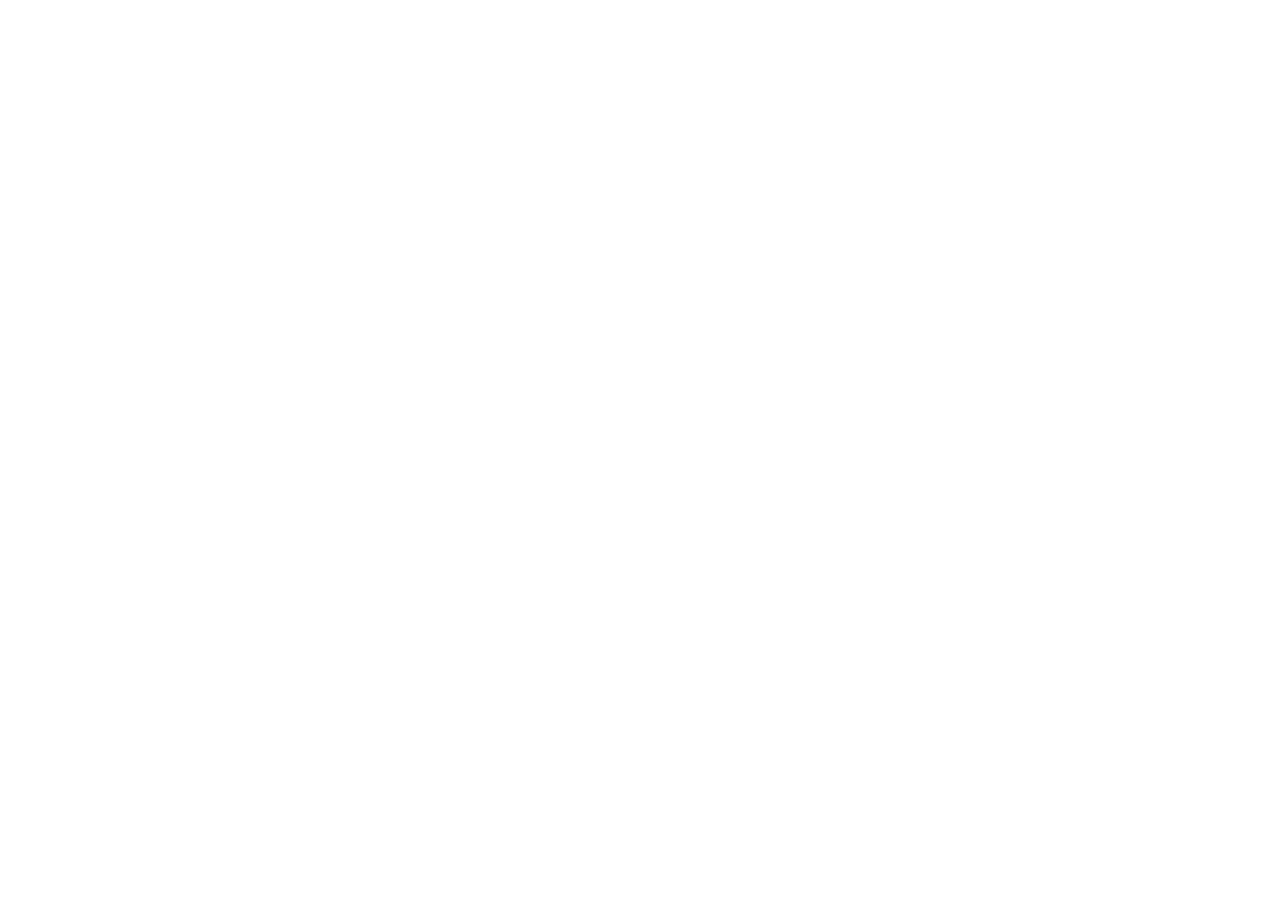
==== 1-weather-app/index.html @ 4483d7a0 "add: card css and images" ====
<!DOCTYPE html>
<html lang="en">
<head>
  <meta charset="UTF-8">
  <meta name="viewport" content="width=device-width, initial-scale=1.0">
  <link rel="stylesheet" href="style.css">
  <title>Document</title>
</head>
<body>
  
</body>
</html>
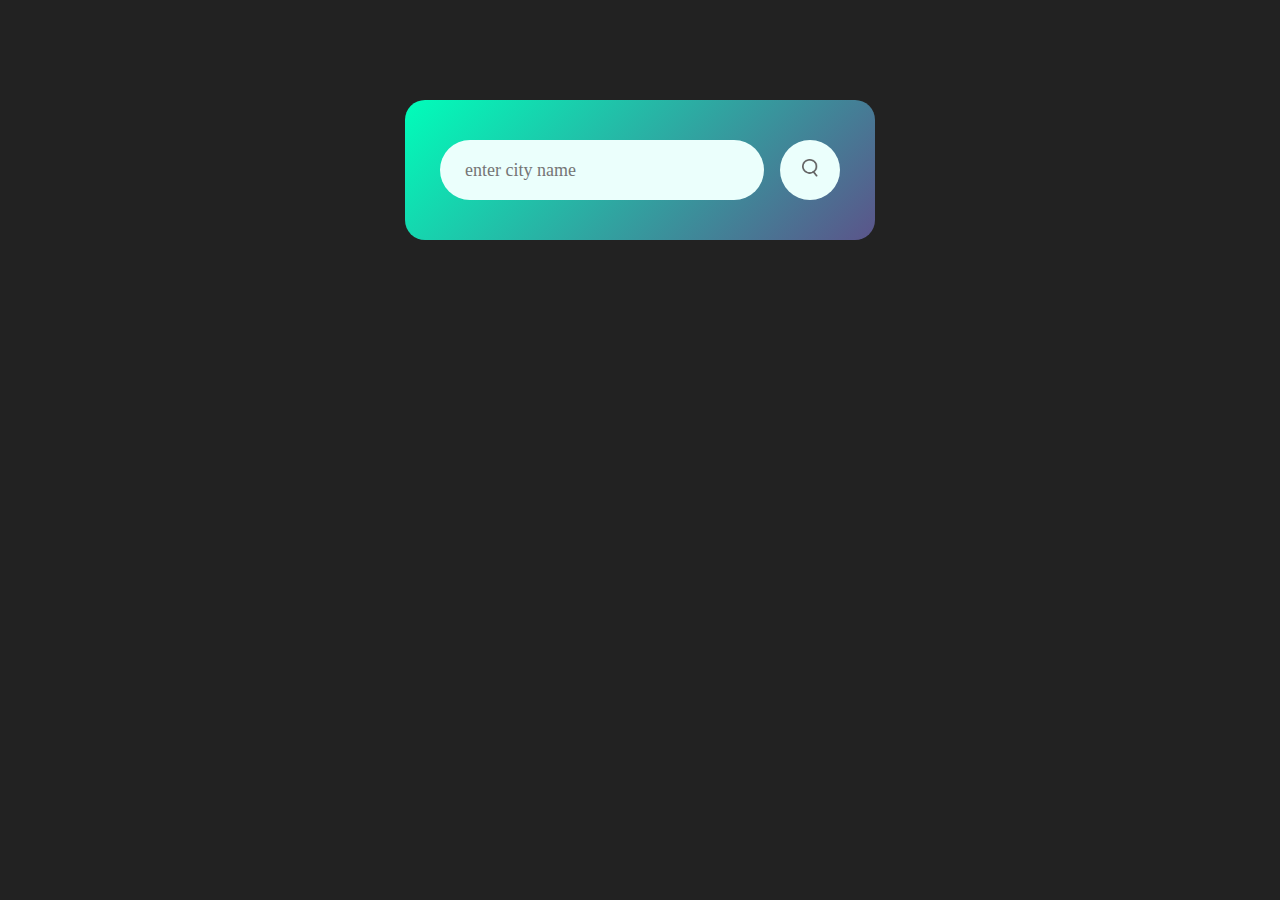
==== commit fe16019d: "add: search css" ====
--- a/1-weather-app/index.html
+++ b/1-weather-app/index.html
@@ -4,9 +4,14 @@
   <meta charset="UTF-8">
   <meta name="viewport" content="width=device-width, initial-scale=1.0">
   <link rel="stylesheet" href="style.css">
-  <title>Document</title>
+  <title>Weather App</title>
 </head>
 <body>
-  
+  <div class="card">
+    <div class="search">
+      <input type="text" placeholder="enter city name" spellcheck="false">
+      <button><img src="images/search.png"></button>
+    </div>
+  </div>
 </body>
 </html>--- a/1-weather-app/style.css
+++ b/1-weather-app/style.css
@@ -0,0 +1,55 @@
+* {
+  margin: 0;
+  padding: 0;
+  font-family: 'Poppins', san-serif;
+  box-sizing: border-box;
+}
+
+body {
+  background: #222;
+}
+
+.card{
+  width: 90%;
+  max-width: 470px;
+  background: linear-gradient(135deg, #00feba, #5b548a);
+  color: #fff;
+  margin: 100px auto 0;
+  border-radius: 20px;
+  padding: 40px 35px;
+  text-align: center;
+}
+
+.search{
+  width: 100%;
+  display: flex;
+  align: center;
+  justify-content: space-between;
+}
+
+.search input{
+  border: 0;
+  outline: 0;
+  background: #ebfffc;
+  color: #555;
+  padding: 10px 25px;
+  height: 60px;
+  border-radius: 30px;
+  flex: 1;
+  margin-right: 16px;
+  font-size: 18px;
+}
+
+.search button{
+  border: 0;
+  outline: 0;
+  background: #ebfffc;
+  border-radius: 50%;
+  width: 60px;
+  height: 60px;
+  cursor: pointer;
+}
+
+.search button img{
+  width: 16px;
+}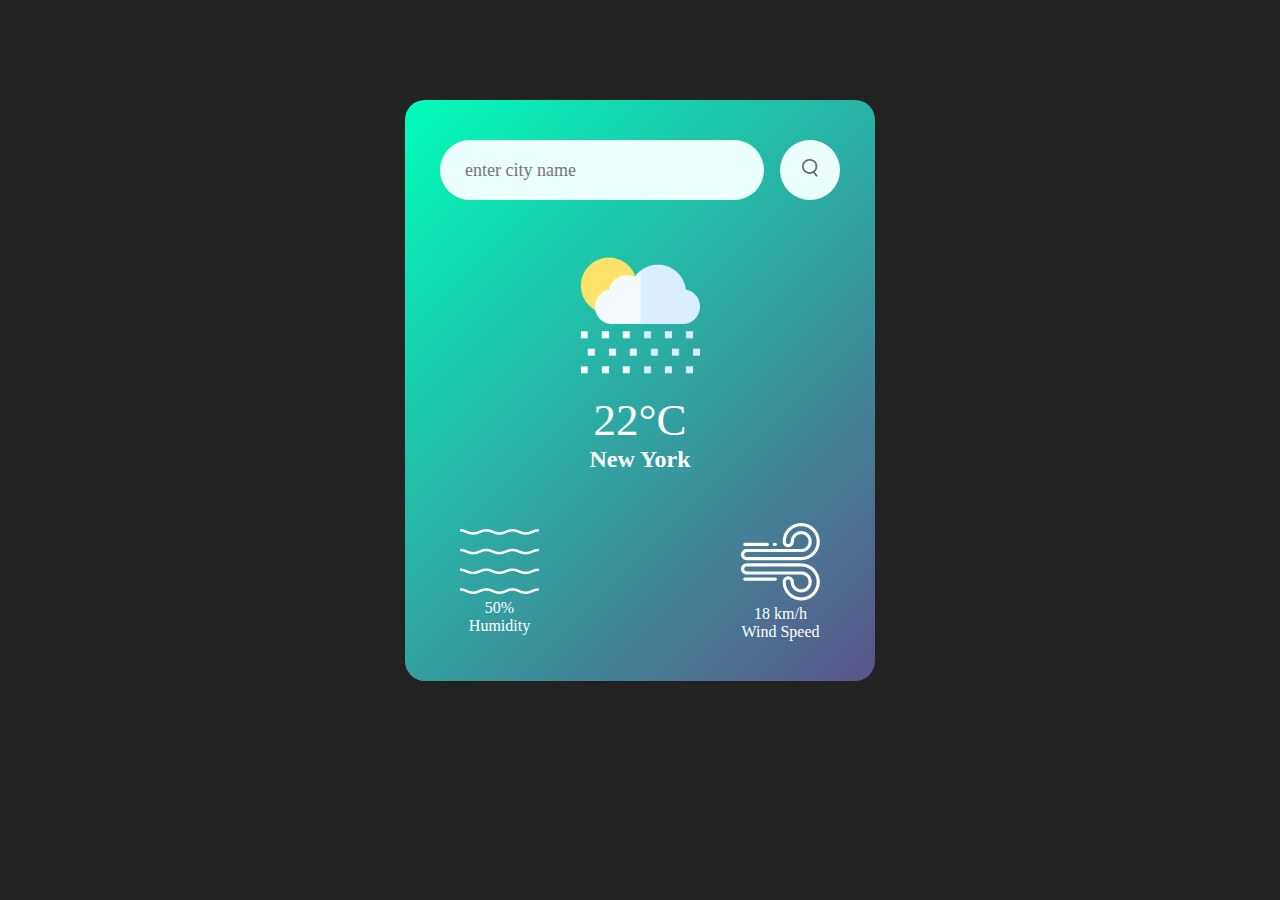
==== commit cb96b4e0: "add: details css" ====
--- a/1-weather-app/index.html
+++ b/1-weather-app/index.html
@@ -7,11 +7,39 @@
   <title>Weather App</title>
 </head>
 <body>
+  <!-- card -->
   <div class="card">
+    <!-- search -->
     <div class="search">
       <input type="text" placeholder="enter city name" spellcheck="false">
       <button><img src="images/search.png"></button>
     </div>
+    <!-- weather -->
+    <div class="weather">
+      <img src="images/rain.png" class="weather-icon">
+      <h1 class="temp">22°C</h1>
+      <h2 class="city">New York</h2>
+    </div>
+    <!-- details -->
+    <div class="details">
+      <!-- humidty -->
+      <div class="col">
+        <img src="images/humidity.png">
+        <div>
+          <p class="humidity">50%</p>
+          <p>Humidity</p>
+        </div>
+      </div>
+      <!-- wind speed -->
+      <div class="col">
+        <img src="images/wind.png">
+        <div>
+          <p class="wind">18 km/h</p>
+          <p>Wind Speed</p>
+        </div>
+      </div>
+    </div>
+
   </div>
 </body>
 </html>--- a/1-weather-app/style.css
+++ b/1-weather-app/style.css
@@ -23,7 +23,7 @@
 .search{
   width: 100%;
   display: flex;
-  align: center;
+  /* align: center; */
   justify-content: space-between;
 }
 
@@ -52,4 +52,28 @@
 
 .search button img{
   width: 16px;
+}
+
+.weather-icon{
+  width: 170px;
+  margin-top: 30px;
+}
+
+.weather h1{
+  font-size: 80px;
+  font-weight: 500;
+}
+
+.weather h1{
+  font-size: 45px;
+  font-weight: 400;
+  margin-top: -10px;
+}
+
+.details{
+  display: flex;
+  align-items: center;
+  justify-content: space-between;
+  padding: 0 20px;
+  margin-top: 50px; 
 }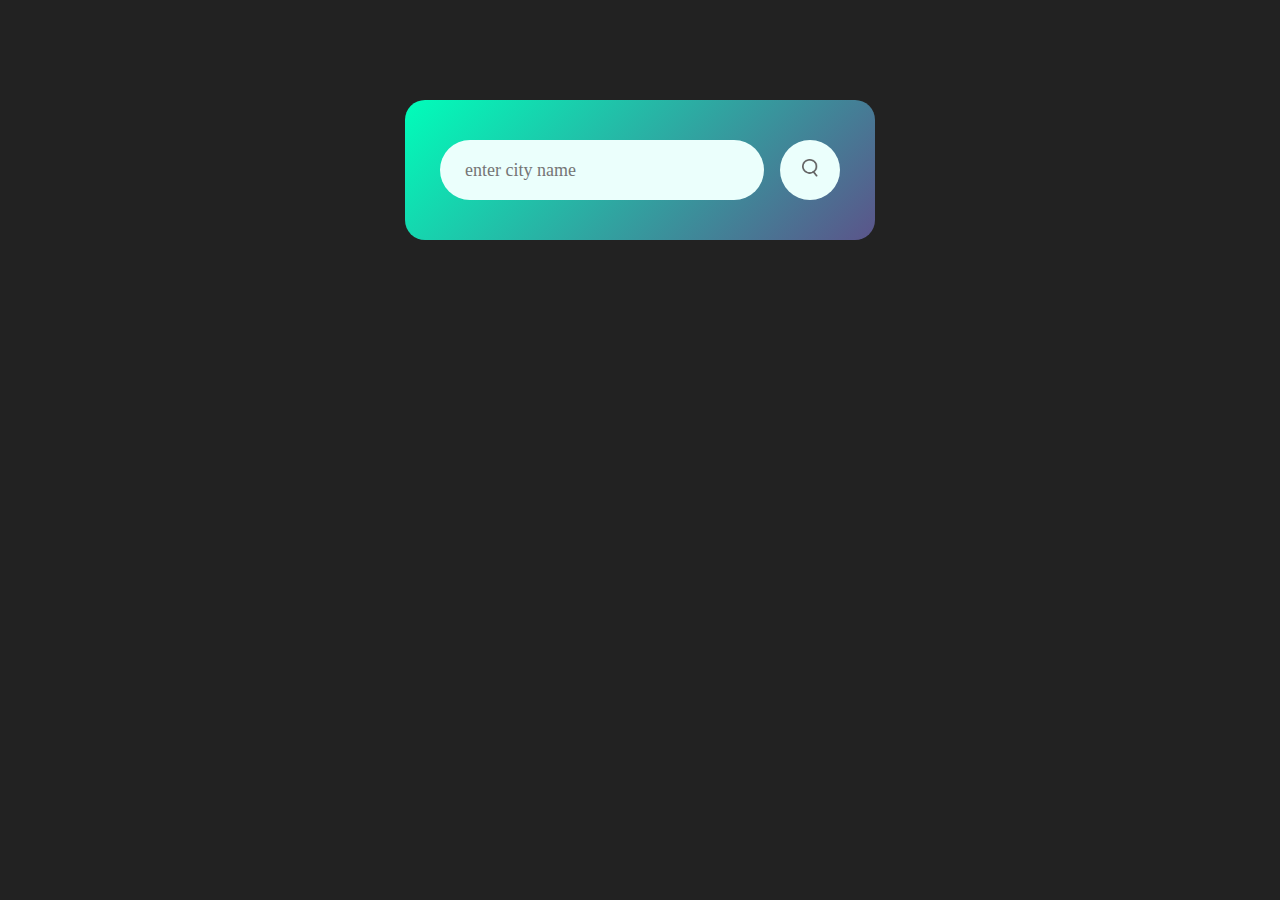
==== commit 3583665b: "add: search function" ====
--- a/1-weather-app/index.html
+++ b/1-weather-app/index.html
@@ -14,32 +14,37 @@
       <input type="text" placeholder="enter city name" spellcheck="false">
       <button><img src="images/search.png"></button>
     </div>
+    <!-- error -->
+    <div class="error">
+      <p>INVALID CITY NAME</p>
+    </div>
     <!-- weather -->
     <div class="weather">
       <img src="images/rain.png" class="weather-icon">
       <h1 class="temp">22°C</h1>
       <h2 class="city">New York</h2>
-    </div>
-    <!-- details -->
-    <div class="details">
-      <!-- humidty -->
-      <div class="col">
-        <img src="images/humidity.png">
-        <div>
-          <p class="humidity">50%</p>
-          <p>Humidity</p>
+      <!-- details -->
+      <div class="details">
+        <!-- humidty -->
+        <div class="col">
+          <img src="images/humidity.png">
+          <div>
+            <p class="humidity">50%</p>
+            <p>Humidity</p>
+          </div>
         </div>
-      </div>
-      <!-- wind speed -->
-      <div class="col">
-        <img src="images/wind.png">
-        <div>
-          <p class="wind">18 km/h</p>
-          <p>Wind Speed</p>
+        <!-- wind speed -->
+        <div class="col">
+          <img src="images/wind.png">
+          <div>
+            <p class="wind">18 km/h</p>
+            <p>Wind Speed</p>
+          </div>
         </div>
       </div>
     </div>
 
   </div>
+  <script src="index.js"></script>
 </body>
 </html>--- a/1-weather-app/style.css
+++ b/1-weather-app/style.css
@@ -64,7 +64,7 @@
   font-weight: 500;
 }
 
-.weather h1{
+.weather h2{
   font-size: 45px;
   font-weight: 400;
   margin-top: -10px;
@@ -76,4 +76,33 @@
   justify-content: space-between;
   padding: 0 20px;
   margin-top: 50px; 
+}
+
+.col{
+  display: flex;
+  align-items: center;
+  text-align: left;
+}
+
+.col img{
+  width: 40px;
+  margin-right: 10px;
+}
+
+.humidity, .wind{
+  font-size: 28px;
+  margin-top: -6px;
+}
+
+.weather {
+  display: none;
+}
+
+.error {
+  text-align: left;
+  margin-left: 10px;
+  font-size: 14px;
+  margin-top: 10px;
+  font-style: italic;
+  display: none;
 }